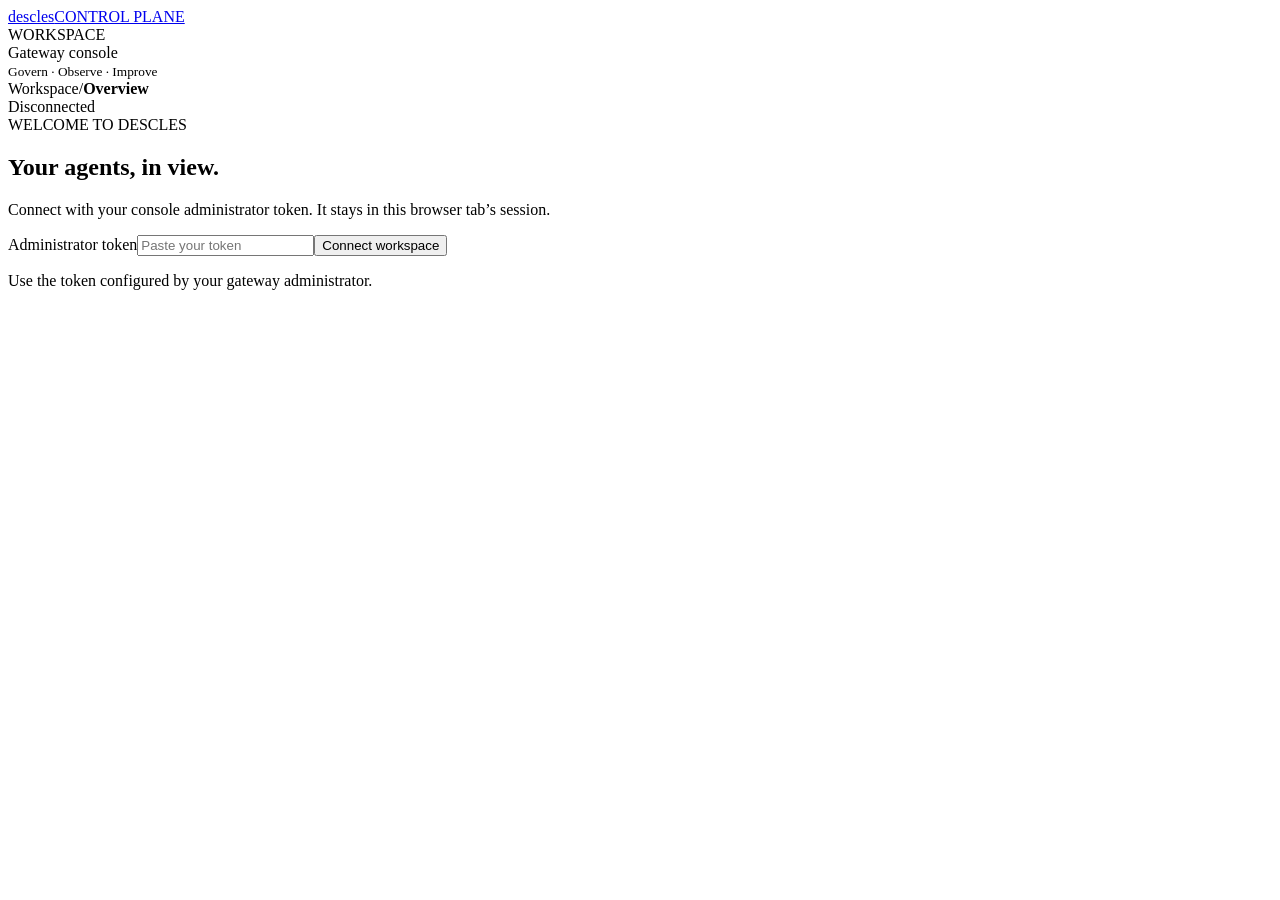
==== web/index.html @ a615143e "Descles edge: governed model and MCP gateway in your own network Open-source edge for checking what " ====
<!doctype html>
<html lang="en"><head><meta charset="utf-8"><meta name="viewport" content="width=device-width,initial-scale=1"><title>Descles · Control Plane</title><link rel="stylesheet" href="/style.css"><link rel="stylesheet" href="/brand.css"></head>
<body><aside><a class="brand" href="#overview"><i class="brand-mark" aria-hidden="true"></i>descles<span class="brand-caption">CONTROL PLANE</span></a><div class="nav-label">WORKSPACE</div><nav id="navigation" aria-label="Main navigation"></nav><div class="sidebar-foot"><span class="status-dot"></span> Gateway console<br><small>Govern · Observe · Improve</small></div></aside>
<main><header><div><span class="muted">Workspace</span><span class="crumb">/</span><strong id="breadcrumb">Overview</strong></div><div class="header-actions"><span id="connection" class="badge" data-icon="status">Disconnected</span><button id="signout" class="secondary" data-icon="connect" hidden>Disconnect</button></div></header>
<section id="login" class="login card"><div class="login-icon" data-icon="agents"></div><div class="eyebrow">WELCOME TO DESCLES</div><h1>Your agents, in view.</h1><p>Connect with your console administrator token. It stays in this browser tab’s session.</p><form id="login-form"><label for="token">Administrator token</label><input id="token" type="password" required autocomplete="off" placeholder="Paste your token"><button data-icon="connect">Connect workspace</button></form><p class="muted">Use the token configured by your gateway administrator.</p></section>
<div id="workspace" hidden><div class="page-heading"><div class="page-heading-copy"><div class="page-icon" id="page-icon" data-icon="overview"></div><div><div class="eyebrow" id="eyebrow">WORKSPACE ANALYTICS</div><h1 id="page-title">Overview</h1><p id="page-description"></p></div></div><div class="toolbar"><label id="period-label">Period <select id="period"><option value="1">Today · UTC</option><option value="7" selected>Last 7 days</option><option value="30">Last 30 days</option></select></label><button id="refresh" class="secondary" data-icon="refresh">Refresh</button></div></div><div id="view" aria-live="polite"></div></div>
<div id="notice" role="status" hidden></div></main>
<dialog id="detail"><div class="dialog-heading"><h2 id="detail-title">Details</h2><button id="detail-close" class="secondary icon-only" aria-label="Close details">✕</button></div><div id="detail-body"></div></dialog>
<script src="/app.js"></script><script src="/icons.js"></script></body></html>
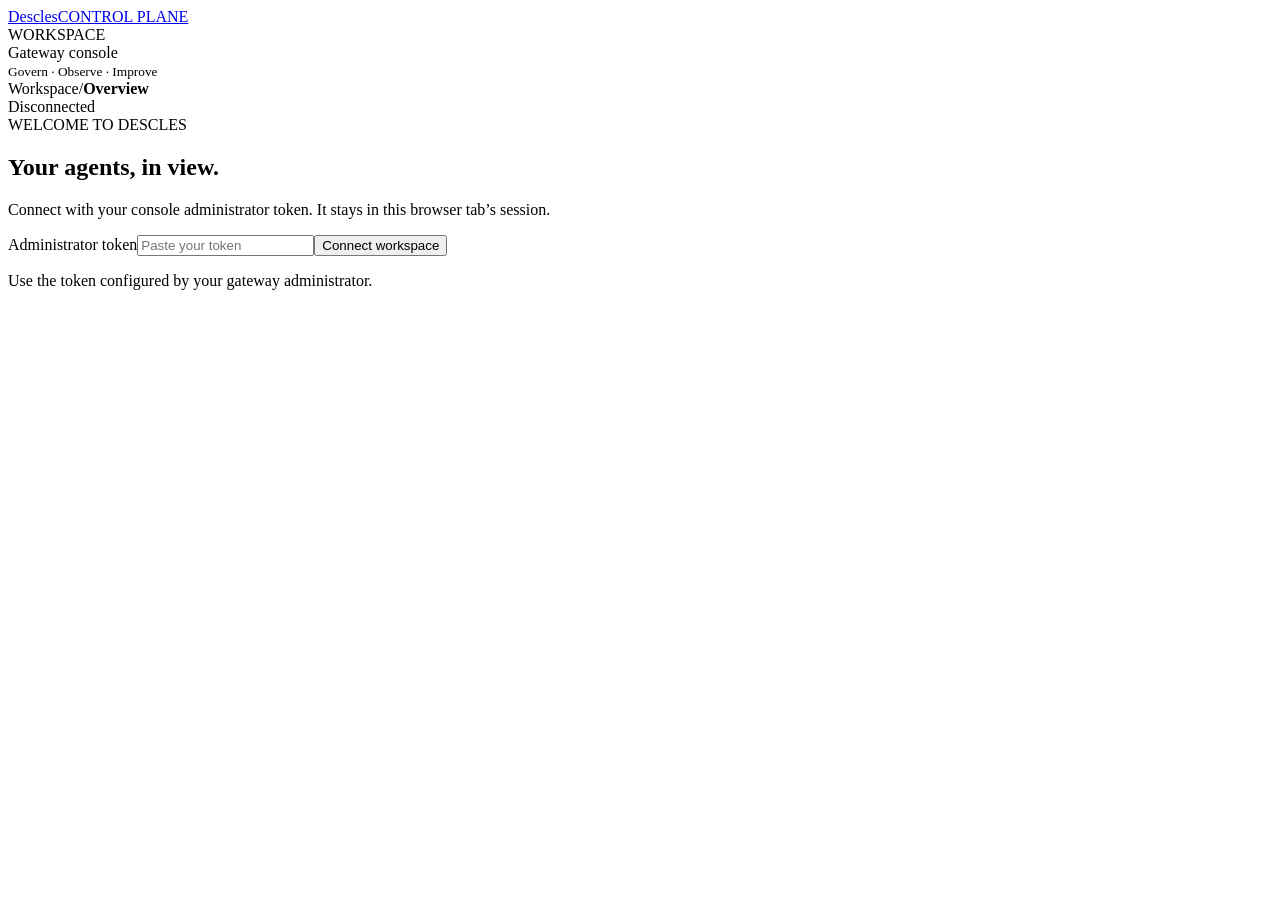
==== commit 42049b35: "Use aperture logo in customer edge console" ====
--- a/web/index.html
+++ b/web/index.html
@@ -1,6 +1,6 @@
 <!doctype html>
-<html lang="en"><head><meta charset="utf-8"><meta name="viewport" content="width=device-width,initial-scale=1"><title>Descles · Control Plane</title><link rel="stylesheet" href="/style.css"><link rel="stylesheet" href="/brand.css"></head>
-<body><aside><a class="brand" href="#overview"><i class="brand-mark" aria-hidden="true"></i>descles<span class="brand-caption">CONTROL PLANE</span></a><div class="nav-label">WORKSPACE</div><nav id="navigation" aria-label="Main navigation"></nav><div class="sidebar-foot"><span class="status-dot"></span> Gateway console<br><small>Govern · Observe · Improve</small></div></aside>
+<html lang="en"><head><meta charset="utf-8"><meta name="viewport" content="width=device-width,initial-scale=1"><title>Descles · Control Plane</title><link rel="icon" href="/icon.svg" type="image/svg+xml"><link rel="stylesheet" href="/style.css"><link rel="stylesheet" href="/brand.css"></head>
+ <body><aside><a class="brand" href="#overview"><i class="brand-mark" aria-hidden="true"></i>Descles<span class="brand-caption">CONTROL PLANE</span></a><div class="nav-label">WORKSPACE</div><nav id="navigation" aria-label="Main navigation"></nav><div class="sidebar-foot"><span class="status-dot"></span> Gateway console<br><small>Govern · Observe · Improve</small></div></aside>
 <main><header><div><span class="muted">Workspace</span><span class="crumb">/</span><strong id="breadcrumb">Overview</strong></div><div class="header-actions"><span id="connection" class="badge" data-icon="status">Disconnected</span><button id="signout" class="secondary" data-icon="connect" hidden>Disconnect</button></div></header>
 <section id="login" class="login card"><div class="login-icon" data-icon="agents"></div><div class="eyebrow">WELCOME TO DESCLES</div><h1>Your agents, in view.</h1><p>Connect with your console administrator token. It stays in this browser tab’s session.</p><form id="login-form"><label for="token">Administrator token</label><input id="token" type="password" required autocomplete="off" placeholder="Paste your token"><button data-icon="connect">Connect workspace</button></form><p class="muted">Use the token configured by your gateway administrator.</p></section>
 <div id="workspace" hidden><div class="page-heading"><div class="page-heading-copy"><div class="page-icon" id="page-icon" data-icon="overview"></div><div><div class="eyebrow" id="eyebrow">WORKSPACE ANALYTICS</div><h1 id="page-title">Overview</h1><p id="page-description"></p></div></div><div class="toolbar"><label id="period-label">Period <select id="period"><option value="1">Today · UTC</option><option value="7" selected>Last 7 days</option><option value="30">Last 30 days</option></select></label><button id="refresh" class="secondary" data-icon="refresh">Refresh</button></div></div><div id="view" aria-live="polite"></div></div>
